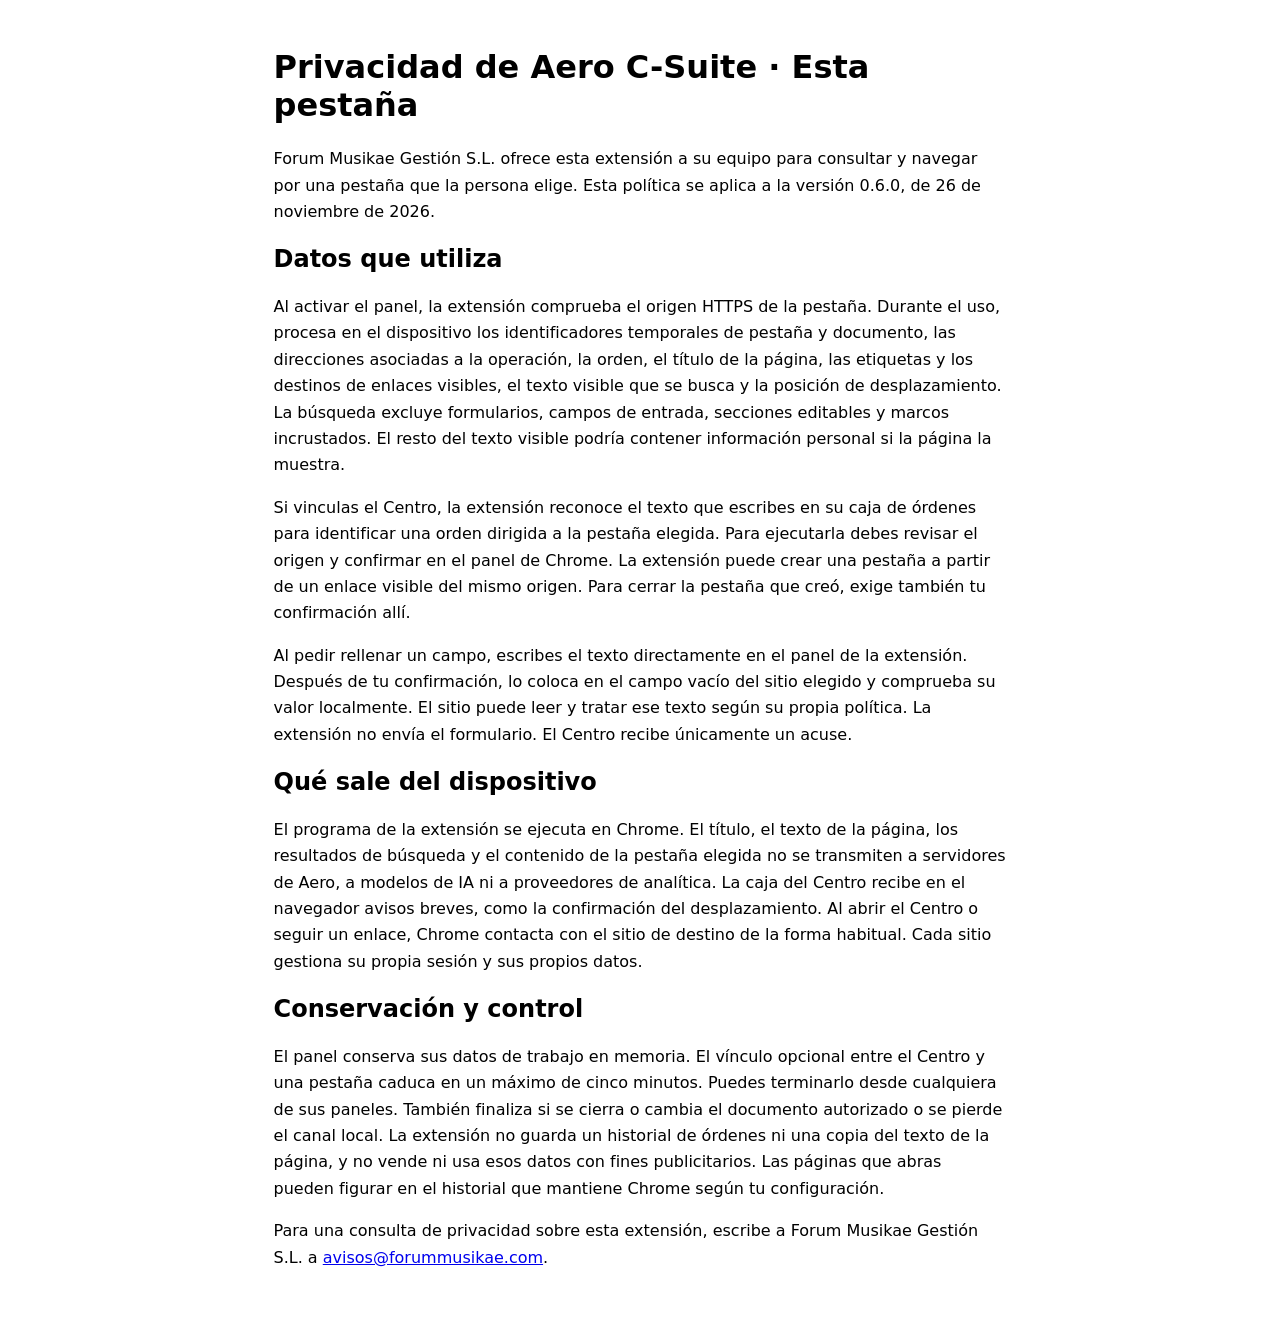
==== aero-pestana/privacidad.html @ 23e1976f "Publica el aviso de privacidad de la extensión Aero C-Suite 0.6.0" ====
<!doctype html>
<html lang="es">
<meta charset="utf-8">
<meta name="viewport" content="width=device-width, initial-scale=1">
<title>Privacidad de Aero C-Suite · Esta pestaña</title>
<style>html{color-scheme:light dark;font:100%/1.65 system-ui,sans-serif}main{max-width:72ch;margin:3rem auto;padding:0 1rem}h1,h2{line-height:1.2}</style>
<main>
<h1>Privacidad de Aero C-Suite · Esta pestaña</h1>
<p>Forum Musikae Gestión S.L. ofrece esta extensión a su equipo para consultar y navegar por una pestaña que la persona elige. Esta política se aplica a la versión 0.6.0, de 26 de noviembre de 2026.</p>
<h2>Datos que utiliza</h2>
<p>Al activar el panel, la extensión comprueba el origen HTTPS de la pestaña. Durante el uso, procesa en el dispositivo los identificadores temporales de pestaña y documento, las direcciones asociadas a la operación, la orden, el título de la página, las etiquetas y los destinos de enlaces visibles, el texto visible que se busca y la posición de desplazamiento. La búsqueda excluye formularios, campos de entrada, secciones editables y marcos incrustados. El resto del texto visible podría contener información personal si la página la muestra.</p>
<p>Si vinculas el Centro, la extensión reconoce el texto que escribes en su caja de órdenes para identificar una orden dirigida a la pestaña elegida. Para ejecutarla debes revisar el origen y confirmar en el panel de Chrome. La extensión puede crear una pestaña a partir de un enlace visible del mismo origen. Para cerrar la pestaña que creó, exige también tu confirmación allí.</p>
<p>Al pedir rellenar un campo, escribes el texto directamente en el panel de la extensión. Después de tu confirmación, lo coloca en el campo vacío del sitio elegido y comprueba su valor localmente. El sitio puede leer y tratar ese texto según su propia política. La extensión no envía el formulario. El Centro recibe únicamente un acuse.</p>
<h2>Qué sale del dispositivo</h2>
<p>El programa de la extensión se ejecuta en Chrome. El título, el texto de la página, los resultados de búsqueda y el contenido de la pestaña elegida no se transmiten a servidores de Aero, a modelos de IA ni a proveedores de analítica. La caja del Centro recibe en el navegador avisos breves, como la confirmación del desplazamiento. Al abrir el Centro o seguir un enlace, Chrome contacta con el sitio de destino de la forma habitual. Cada sitio gestiona su propia sesión y sus propios datos.</p>
<h2>Conservación y control</h2>
<p>El panel conserva sus datos de trabajo en memoria. El vínculo opcional entre el Centro y una pestaña caduca en un máximo de cinco minutos. Puedes terminarlo desde cualquiera de sus paneles. También finaliza si se cierra o cambia el documento autorizado o se pierde el canal local. La extensión no guarda un historial de órdenes ni una copia del texto de la página, y no vende ni usa esos datos con fines publicitarios. Las páginas que abras pueden figurar en el historial que mantiene Chrome según tu configuración.</p>
<p>Para una consulta de privacidad sobre esta extensión, escribe a Forum Musikae Gestión S.L. a <a href="mailto:avisos@forummusikae.com">avisos@forummusikae.com</a>.</p>
</main>
</html>
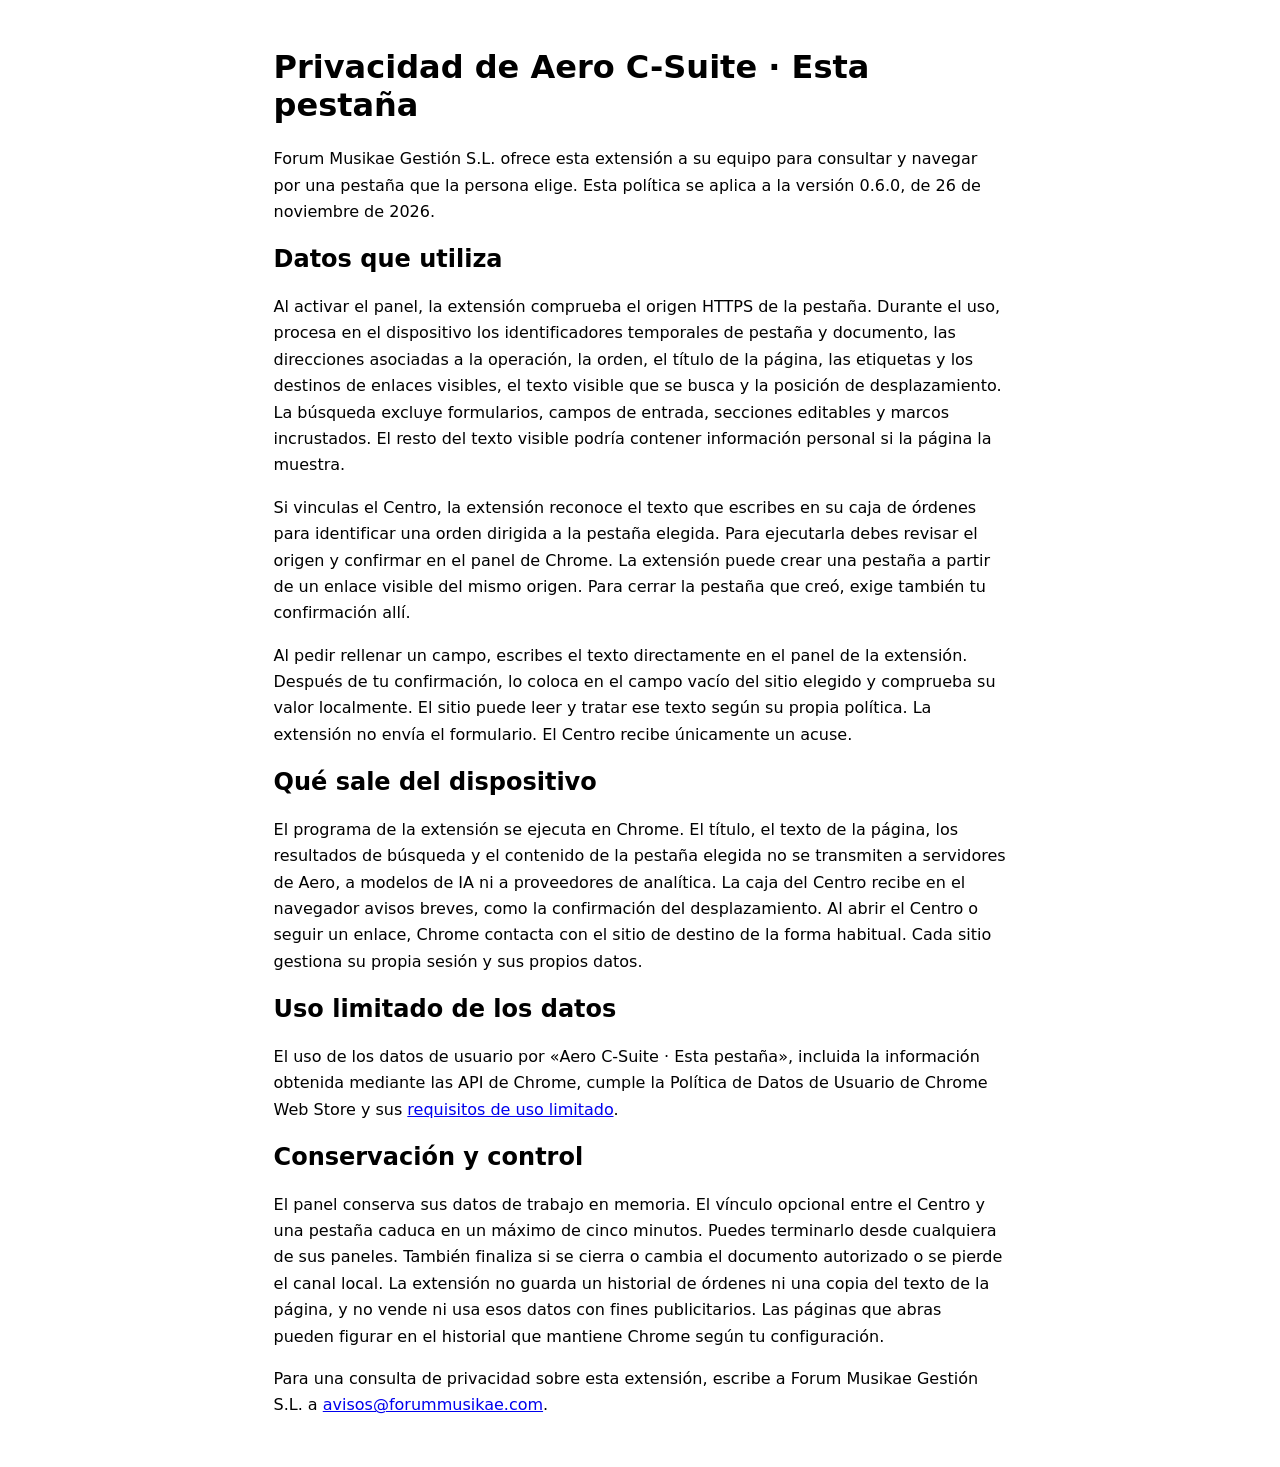
==== commit 4e6b3fb2: "Declara el uso limitado de datos de Aero C-Suite Esta pestaña" ====
--- a/aero-pestana/privacidad.html
+++ b/aero-pestana/privacidad.html
@@ -13,6 +13,8 @@
 <p>Al pedir rellenar un campo, escribes el texto directamente en el panel de la extensión. Después de tu confirmación, lo coloca en el campo vacío del sitio elegido y comprueba su valor localmente. El sitio puede leer y tratar ese texto según su propia política. La extensión no envía el formulario. El Centro recibe únicamente un acuse.</p>
 <h2>Qué sale del dispositivo</h2>
 <p>El programa de la extensión se ejecuta en Chrome. El título, el texto de la página, los resultados de búsqueda y el contenido de la pestaña elegida no se transmiten a servidores de Aero, a modelos de IA ni a proveedores de analítica. La caja del Centro recibe en el navegador avisos breves, como la confirmación del desplazamiento. Al abrir el Centro o seguir un enlace, Chrome contacta con el sitio de destino de la forma habitual. Cada sitio gestiona su propia sesión y sus propios datos.</p>
+<h2 id="uso-limitado">Uso limitado de los datos</h2>
+<p>El uso de los datos de usuario por «Aero C-Suite · Esta pestaña», incluida la información obtenida mediante las API de Chrome, cumple la Política de Datos de Usuario de Chrome Web Store y sus <a href="https://developer.chrome.com/docs/webstore/program-policies/limited-use">requisitos de uso limitado</a>.</p>
 <h2>Conservación y control</h2>
 <p>El panel conserva sus datos de trabajo en memoria. El vínculo opcional entre el Centro y una pestaña caduca en un máximo de cinco minutos. Puedes terminarlo desde cualquiera de sus paneles. También finaliza si se cierra o cambia el documento autorizado o se pierde el canal local. La extensión no guarda un historial de órdenes ni una copia del texto de la página, y no vende ni usa esos datos con fines publicitarios. Las páginas que abras pueden figurar en el historial que mantiene Chrome según tu configuración.</p>
 <p>Para una consulta de privacidad sobre esta extensión, escribe a Forum Musikae Gestión S.L. a <a href="mailto:avisos@forummusikae.com">avisos@forummusikae.com</a>.</p>
